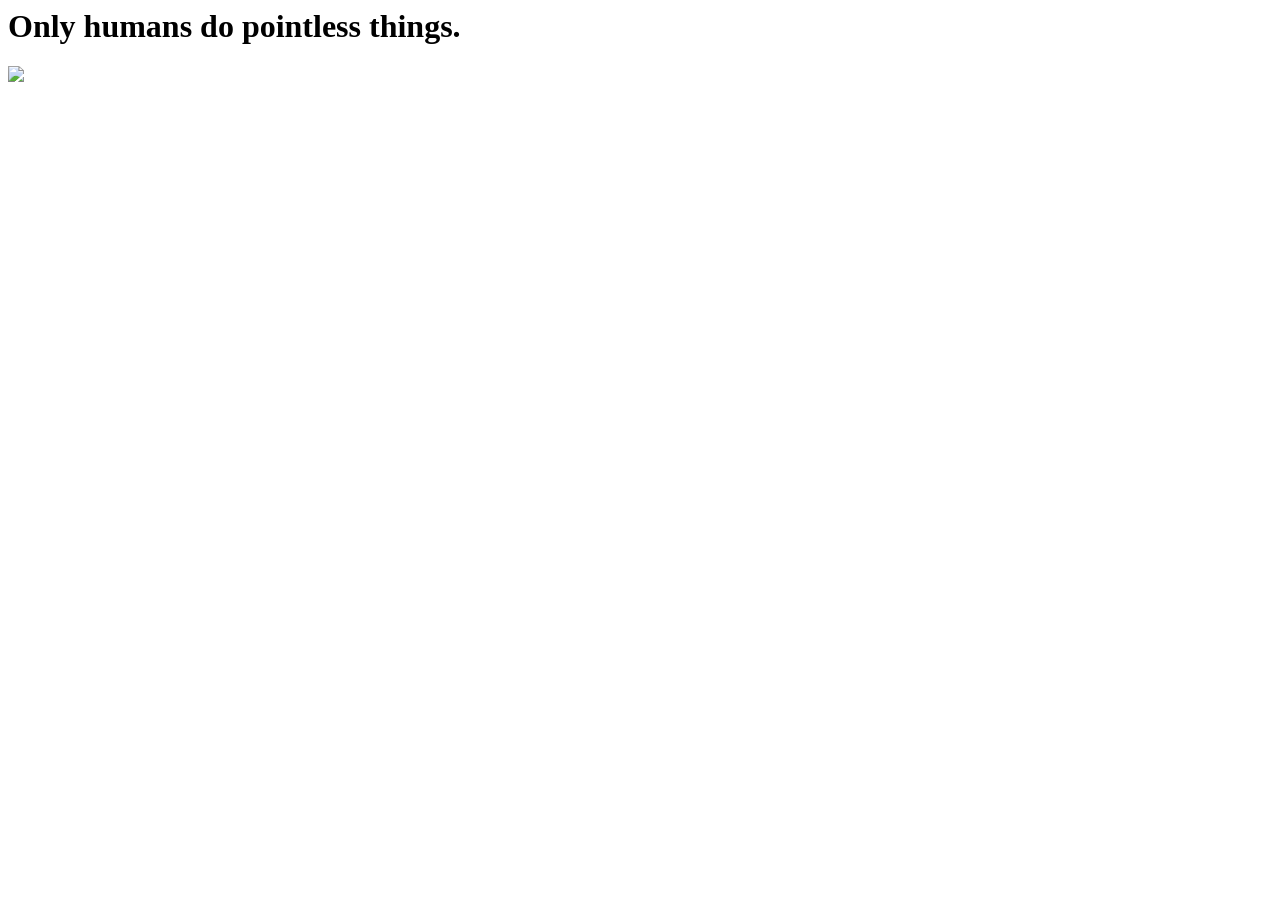
==== haiku-end.html @ 05bbc4f1 "Saving changes." ====
<html lang="en">
<head>
    <meta charset="UTF-8">
    <meta name="viewport" content="width=device-width, initial-scale=1.0">
    <title>Document</title>
        <link rel="stylesheet" href="styles.css">

</head>
<body id="haiku-end">
    <h1 id="prime-title">Only humans do pointless things.</h1>

    <!--HAIKU RESTART BUTTON-->
    <a href="index.html">
        <img src="img/place-holder-img-replace">
    </a>

    
</body>
</html>
---- styles.css ----
@font-face {
    font-family: prime-title;
    src: url(fonts/TitanOne-Regular.ttf);
}

@font-face {
    font-family: content-title;
    src: url(fonts/LexendDeca-VariableFont_wght.ttf);
}

@font-face {
    font-family: content-title;
    src: url(fonts/);
}



#index {
    
}

.page-titles {
    font-family: prime-title;
}

#home-title {
    font-size: 60px;
}

#content-font {
    font-family: content-title;
}

#haiku-end {
    background: linear-gradient(#C2FBFF);
}

#prompt-page {
    margin: 0;
    min-height: 100vh;
    background-image: url("img/prompt-bckg.png");
    background-size: cover;
    background-position: center;
    background-repeat: no-repeat;
}

.prompt-overlay {
    min-height: 100vh;
    display: flex;
    flex-direction: column;
    justify-content: center;
    align-items: flex-start;
    gap: 13px;
    padding: 20px;
}

.image-btn {
    padding: 0;
    border: 0;
    background: transparent;
    cursor: pointer;
}

.bottom-right-section {
    margin-top: 40px;
    margin-left: auto;
    display: flex;
    flex-direction: column;
    align-items: center;
    gap: 13px;
}
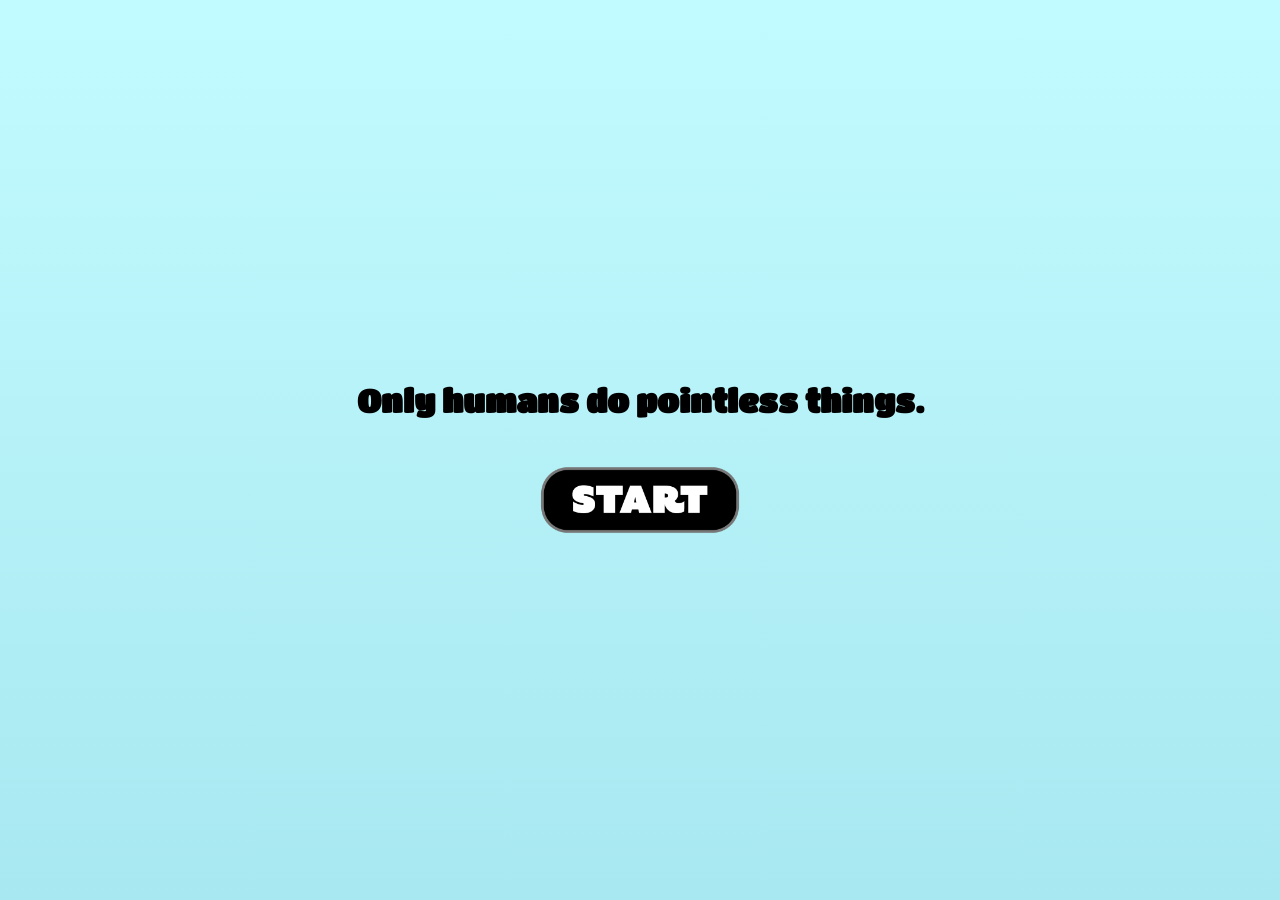
==== commit e52361fb: "Made lots of little tweaks and edits to website pages, did more vibecoding to link the pages togethe" ====
--- a/haiku-end.html
+++ b/haiku-end.html
@@ -1,3 +1,4 @@
+<!DOCTYPE html>
 <html lang="en">
 <head>
     <meta charset="UTF-8">
@@ -7,13 +8,93 @@
 
 </head>
 <body id="haiku-end">
-    <h1 id="prime-title">Only humans do pointless things.</h1>
 
-    <!--HAIKU RESTART BUTTON-->
-    <a href="index.html">
-        <img src="img/place-holder-img-replace">
-    </a>
+    <div id="floating-poems-root" class="floating-poems-root" aria-hidden="true"></div>
 
-    
+    <main class="end-container">
+        <h1 class="page-titles" id="end-title">Only humans do pointless things.</h1>
+
+        <!--HAIKU RESTART BUTTON-->
+        <!--HAIKU RESTART BUTTON-->
+        <a href="index.html">
+            <img src="img/start-button.png" alt="Restart the haiku process" width="200px">
+        </a>
+    </main>
+
+    <script>
+        (function () {
+            const STORAGE_KEY = 'haikuSubmissions';
+            const MAX_VISIBLE = 6;
+            const ROTATE_MS = 22000;
+
+            function loadPoems() {
+                try {
+                    const raw = localStorage.getItem(STORAGE_KEY);
+                    if (!raw) return [];
+                    const data = JSON.parse(raw);
+                    if (!Array.isArray(data)) return [];
+                    return data
+                        .map((item) => (typeof item === 'string' ? { text: item } : item))
+                        .filter((item) => item && typeof item.text === 'string' && item.text.trim());
+                } catch {
+                    return [];
+                }
+            }
+
+            function shuffle(arr) {
+                const a = arr.slice();
+                for (let i = a.length - 1; i > 0; i--) {
+                    const j = Math.floor(Math.random() * (i + 1));
+                    [a[i], a[j]] = [a[j], a[i]];
+                }
+                return a;
+            }
+
+            function pickSix(poems) {
+                if (poems.length <= MAX_VISIBLE) return poems.map((p) => p.text.trim());
+                return shuffle(poems)
+                    .slice(0, MAX_VISIBLE)
+                    .map((p) => p.text.trim());
+            }
+
+            function renderFloating(root, texts) {
+                root.innerHTML = '';
+                texts.forEach((text, i) => {
+                    const el = document.createElement('div');
+                    el.className = 'floating-poem';
+                    el.textContent = text;
+
+                    const left = 5 + ((i * 17 + Math.random() * 12) % 78);
+                    const top = 8 + ((i * 23 + Math.random() * 15) % 72);
+                    el.style.left = left + '%';
+                    el.style.top = top + '%';
+
+                    const duration = 16 + Math.random() * 14;
+                    const delay = -Math.random() * duration;
+                    el.style.animationDuration = duration + 's';
+                    el.style.animationDelay = delay + 's';
+
+                    const opacity = 0.28 + Math.random() * 0.22;
+                    el.style.opacity = String(opacity);
+
+                    root.appendChild(el);
+                });
+            }
+
+            const root = document.getElementById('floating-poems-root');
+            let pool = loadPoems();
+
+            function tick() {
+                pool = loadPoems();
+                const texts = pickSix(pool);
+                renderFloating(root, texts);
+            }
+
+            tick();
+            if (pool.length > MAX_VISIBLE) {
+                setInterval(tick, ROTATE_MS);
+            }
+        })();
+    </script>
 </body>
 </html>
--- a/styles.css
+++ b/styles.css
@@ -27,31 +27,99 @@
     font-size: 60px;
 }
 
-#content-font {
-    font-family: content-title;
+#prompt-title {
+    font-size: 50px;
+}
+
+.content-font {
+    font-family: content-title;
+}
+
+#new-prompt {
+    font-size: 9px;
 }
 
 #haiku-end {
-    background: linear-gradient(#C2FBFF);
-}
-
-#prompt-page {
+    position: relative;
     margin: 0;
     min-height: 100vh;
-    background-image: url("img/prompt-bckg.png");
+    overflow-x: hidden;
+    background: linear-gradient(#C2FBFF, #a8e8f0);
+}
+
+/* Floating community haikus (behind main content) */
+.floating-poems-root {
+    position: fixed;
+    inset: 0;
+    z-index: 0;
+    pointer-events: none;
+    overflow: hidden;
+}
+
+.floating-poem {
+    position: absolute;
+    max-width: min(14rem, 38vw);
+    font-family: content-title, system-ui, sans-serif;
+    font-size: clamp(0.8rem, 1.9vw, 1.05rem);
+    line-height: 1.45;
+    white-space: pre-line;
+    color: rgba(30, 50, 60, 0.95);
+    text-shadow: 0 0 20px rgba(255, 255, 255, 0.85);
+    transform-origin: center center;
+    animation-name: float-drift;
+    animation-timing-function: ease-in-out;
+    animation-iteration-count: infinite;
+    animation-direction: alternate;
+    will-change: transform;
+}
+
+@keyframes float-drift {
+    0% {
+        transform: translate(0, 0) rotate(-1deg);
+    }
+    33% {
+        transform: translate(2.5vw, -3vh) rotate(1.2deg);
+    }
+    66% {
+        transform: translate(-2vw, 2vh) rotate(-0.8deg);
+    }
+    100% {
+        transform: translate(1.5vw, 1vh) rotate(0.5deg);
+    }
+}
+
+.end-container {
+    position: relative;
+    z-index: 1;
+    min-height: 100vh;
+    display: flex;
+    flex-direction: column;
+    align-items: center;
+    justify-content: center;
+    gap: 1.5rem;
+    padding: 2rem 1.25rem;
+    box-sizing: border-box;
+}
+
+#prompt-page,
+#haiku-entry-page {
+    margin: 0;
+    min-height: 100vh;
     background-size: cover;
     background-position: center;
     background-repeat: no-repeat;
 }
 
 .prompt-overlay {
+    position: relative;
     min-height: 100vh;
     display: flex;
     flex-direction: column;
     justify-content: center;
     align-items: flex-start;
     gap: 13px;
-    padding: 20px;
+    padding: 30px;
+    box-sizing: border-box;
 }
 
 .image-btn {
@@ -62,10 +130,136 @@
 }
 
 .bottom-right-section {
-    margin-top: 40px;
-    margin-left: auto;
+    position: absolute;
+    bottom: 20px;
+    right: 20px;
     display: flex;
     flex-direction: column;
     align-items: center;
     gap: 13px;
+}
+
+#haiku-entry-heading {
+    font-size: 50px;
+    line-height: 1.15;
+    max-width: min(100%, 42rem);
+    margin: 0;
+}
+
+.haiku-topic-line {
+    display: flex;
+    flex-wrap: wrap;
+    align-items: baseline;
+    gap: 0.35em 0.5em;
+}
+
+.haiku-topic-line .haiku-topic-value {
+    font-size: 0.42em;
+    font-weight: normal;
+}
+
+.haiku-entry-narrow {
+    max-width: 780px;
+}
+
+/* Haiku entry: grid keeps text in its own column so the goat + button never overlap */
+.haiku-entry-main.prompt-overlay {
+    display: grid;
+    grid-template-columns: minmax(0, 1fr) auto;
+    align-items: end;
+    align-content: center;
+    column-gap: clamp(1.25rem, 5vw, 3rem);
+    row-gap: 1rem;
+    width: 100%;
+    max-width: 100%;
+    min-height: 100vh;
+}
+
+.haiku-entry-content {
+    grid-column: 1;
+    display: flex;
+    flex-direction: column;
+    align-items: flex-start;
+    gap: 13px;
+    min-width: 0;
+}
+
+.haiku-entry-aside {
+    grid-column: 2;
+    display: flex;
+    flex-direction: column;
+    align-items: center;
+    gap: 13px;
+    justify-self: end;
+    flex-shrink: 0;
+}
+
+.haiku-entry-main .haiku-textarea {
+    margin-bottom: 0;
+}
+
+.goat-img {
+    max-width: 200px;
+    width: 100%;
+    height: auto;
+    display: block;
+}
+
+/* Goat beside text: cap width so it always fits the reserved column */
+.haiku-entry-goat {
+    max-width: min(240px, 42vw);
+}
+
+.haiku-entry-aside .image-btn img {
+    max-width: min(200px, 40vw);
+    width: 100%;
+    height: auto;
+}
+
+@media (max-width: 700px) {
+    .haiku-entry-main.prompt-overlay {
+        grid-template-columns: 1fr;
+        align-items: stretch;
+    }
+
+    .haiku-entry-aside {
+        grid-column: 1;
+        flex-direction: row;
+        flex-wrap: wrap;
+        justify-content: flex-end;
+        align-items: flex-end;
+        width: 100%;
+        padding-top: 0.5rem;
+        border-top: 1px solid rgba(0, 0, 0, 0.08);
+        margin-top: 0.25rem;
+    }
+
+    .haiku-entry-goat {
+        max-width: min(200px, 55vw);
+    }
+}
+
+.haiku-textarea {
+    width: 100%;
+    max-width: 280px;
+    min-height: 280px;
+    resize: vertical;
+    margin-top: 8px;
+    margin-bottom: 12px;
+    padding: 12px;
+    font-size: 16px;
+    line-height: 1.5;
+    font-family: content-title;
+    border-radius: 10px;
+    border: 2px solid rgba(0,0,0,0.2);
+    background: rgba(255,255,255,0.9);
+}
+
+.content-text {
+    font-family: content-title;
+}
+
+#wrong-haiku-page .wrong-haiku-main {
+    padding: 24px 24px 24px 10px;
+    max-width: 40rem;
 }
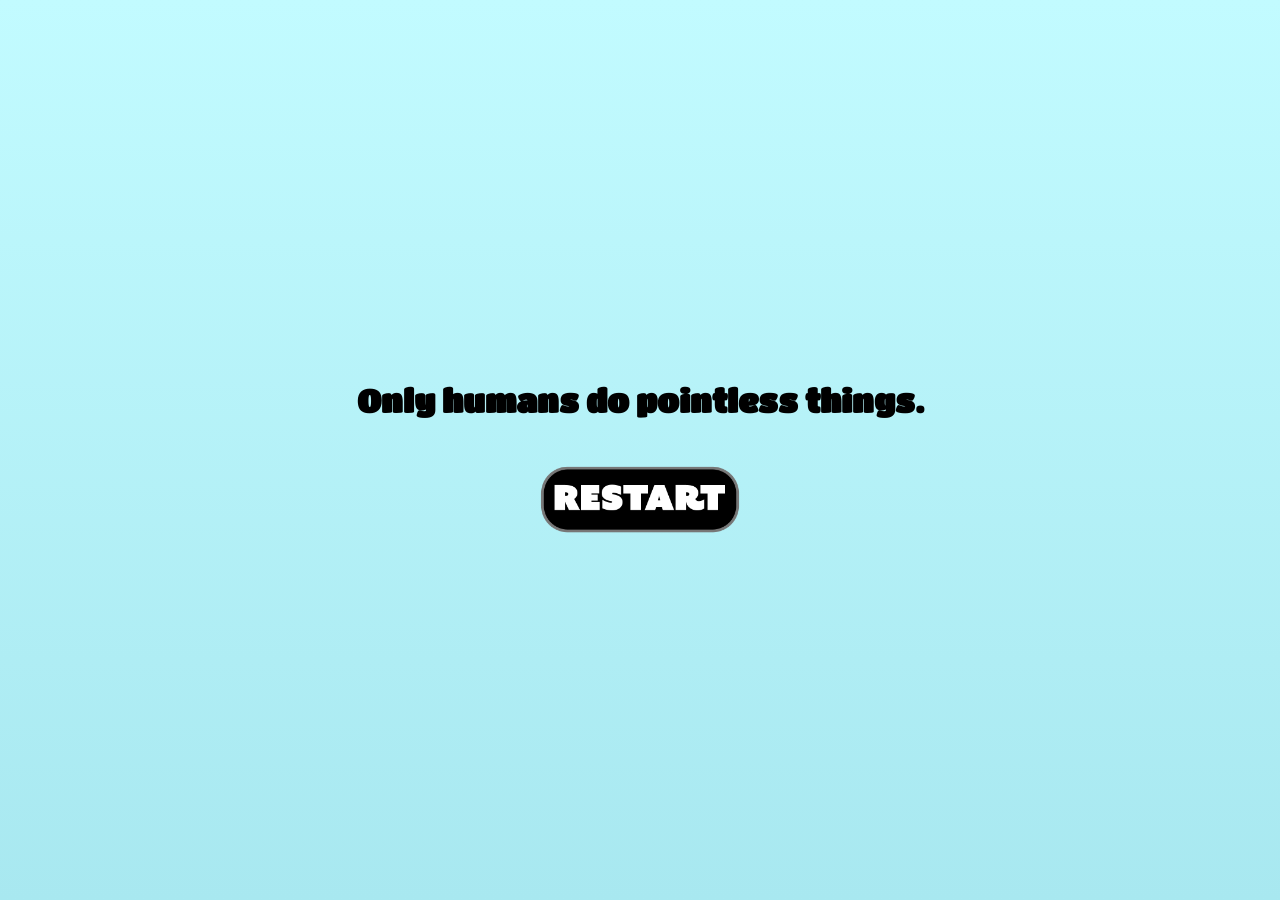
==== commit 9beca9fd: "Changed the graphic for the restart button and adjusted the background for the prompt generation pag" ====
--- a/haiku-end.html
+++ b/haiku-end.html
@@ -15,9 +15,8 @@
         <h1 class="page-titles" id="end-title">Only humans do pointless things.</h1>
 
         <!--HAIKU RESTART BUTTON-->
-        <!--HAIKU RESTART BUTTON-->
         <a href="index.html">
-            <img src="img/start-button.png" alt="Restart the haiku process" width="200px">
+            <img src="img/restart-button.png" alt="Restart the haiku process" width="200px">
         </a>
     </main>
 
--- a/styles.css
+++ b/styles.css
@@ -13,8 +13,6 @@
     src: url(fonts/);
 }
 
-
-
 #index {
     
 }
@@ -47,7 +45,6 @@
     background: linear-gradient(#C2FBFF, #a8e8f0);
 }
 
-/* Floating community haikus (behind main content) */
 .floating-poems-root {
     position: fixed;
     inset: 0;
@@ -103,7 +100,7 @@
 
 #prompt-page,
 #haiku-entry-page {
-    margin: 0;
+    background-image: url('img/prompt-impv-bckg.png');
     min-height: 100vh;
     background-size: cover;
     background-position: center;
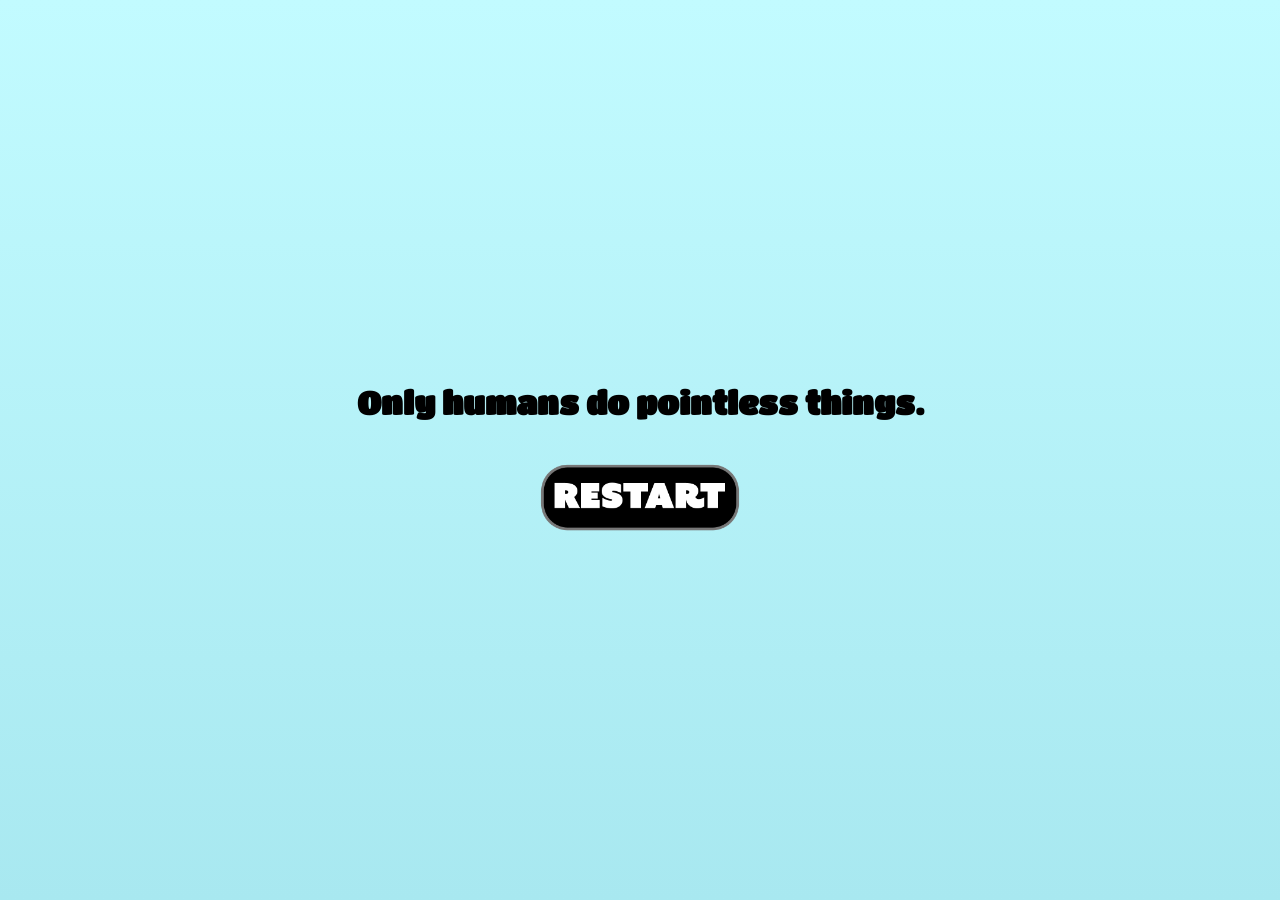
==== commit 834fbf5a: "streamlining changes" ====
--- a/haiku-end.html
+++ b/haiku-end.html
@@ -23,7 +23,7 @@
     <script>
         (function () {
             const STORAGE_KEY = 'haikuSubmissions';
-            const MAX_VISIBLE = 6;
+            const MAX_VISIBLE = 7;
             const ROTATE_MS = 22000;
 
             function loadPoems() {
@@ -49,7 +49,7 @@
                 return a;
             }
 
-            function pickSix(poems) {
+            function pickVisible(poems) {
                 if (poems.length <= MAX_VISIBLE) return poems.map((p) => p.text.trim());
                 return shuffle(poems)
                     .slice(0, MAX_VISIBLE)
@@ -58,13 +58,58 @@
 
             function renderFloating(root, texts) {
                 root.innerHTML = '';
-                texts.forEach((text, i) => {
+                const placed = [];
+
+                function approximateRadiusPercent(text) {
+                    const len = (text || '').trim().length;
+                    // Radius estimate so we can prevent initial overlaps.
+                    // Typical 3-line haikus will land around ~7-12.
+                    const scale = Math.min(len, 90) / 90;
+                    return 7 + scale * 5;
+                }
+
+                texts.forEach((text) => {
                     const el = document.createElement('div');
                     el.className = 'floating-poem';
                     el.textContent = text;
 
-                    const left = 5 + ((i * 17 + Math.random() * 12) % 78);
-                    const top = 8 + ((i * 23 + Math.random() * 15) % 72);
+                    // Place poems outside a "bubble" around the center of the screen.
+                    // Center is (50, 50) in percent coordinates; bubble radius ~18%.
+                    const centerX = 50;
+                    const centerY = 50;
+                    const bubbleRadius = 18;
+
+                    const radius = approximateRadiusPercent(text);
+                    let left = 8;
+                    let top = 10;
+
+                    for (let attempt = 0; attempt < 70; attempt++) {
+                        // Keep away from edges a bit so text doesn't get clipped.
+                        left = 8 + Math.random() * 84;  // 8-92%
+                        top = 6 + Math.random() * 88;   // 6-94%
+
+                        // Keep outside the center bubble (expanded by our poem size estimate).
+                        const dx = left - centerX;
+                        const dy = top - centerY;
+                        const dist = Math.sqrt(dx * dx + dy * dy);
+                        if (dist < (bubbleRadius + radius * 0.25)) continue;
+
+                        // Prevent overlap with previously placed poems.
+                        let overlaps = false;
+                        for (const p of placed) {
+                            const ddx = left - p.left;
+                            const ddy = top - p.top;
+                            const d = Math.sqrt(ddx * ddx + ddy * ddy);
+                            if (d < (radius + p.radius + 2.5)) {
+                                overlaps = true;
+                                break;
+                            }
+                        }
+                        if (overlaps) continue;
+
+                        break;
+                    }
+
                     el.style.left = left + '%';
                     el.style.top = top + '%';
 
@@ -73,9 +118,9 @@
                     el.style.animationDuration = duration + 's';
                     el.style.animationDelay = delay + 's';
 
-                    const opacity = 0.28 + Math.random() * 0.22;
-                    el.style.opacity = String(opacity);
+                    el.style.opacity = '1';
 
+                    placed.push({ left, top, radius });
                     root.appendChild(el);
                 });
             }
@@ -85,7 +130,7 @@
 
             function tick() {
                 pool = loadPoems();
-                const texts = pickSix(pool);
+                const texts = pickVisible(pool);
                 renderFloating(root, texts);
             }
 
--- a/styles.css
+++ b/styles.css
@@ -13,9 +13,7 @@
     src: url(fonts/);
 }
 
-#index {
-    
-}
+
 
 .page-titles {
     font-family: prime-title;
@@ -45,6 +43,7 @@
     background: linear-gradient(#C2FBFF, #a8e8f0);
 }
 
+/* Floating community haikus (behind main content) */
 .floating-poems-root {
     position: fixed;
     inset: 0;
@@ -55,13 +54,13 @@
 
 .floating-poem {
     position: absolute;
-    max-width: min(14rem, 38vw);
+    max-width: min(12rem, 30vw);
     font-family: content-title, system-ui, sans-serif;
-    font-size: clamp(0.8rem, 1.9vw, 1.05rem);
+    font-size: clamp(0.75rem, 1.5vw, 0.95rem);
     line-height: 1.45;
     white-space: pre-line;
-    color: rgba(30, 50, 60, 0.95);
-    text-shadow: 0 0 20px rgba(255, 255, 255, 0.85);
+    color: rgba(30, 50, 60, 1);
+    text-shadow: 0 0 10px rgba(255, 255, 255, 0.35);
     transform-origin: center center;
     animation-name: float-drift;
     animation-timing-function: ease-in-out;
@@ -72,16 +71,16 @@
 
 @keyframes float-drift {
     0% {
-        transform: translate(0, 0) rotate(-1deg);
+        transform: translate(0, 0) rotate(-0.8deg);
     }
     33% {
-        transform: translate(2.5vw, -3vh) rotate(1.2deg);
+        transform: translate(1vw, -1.5vh) rotate(0.6deg);
     }
     66% {
-        transform: translate(-2vw, 2vh) rotate(-0.8deg);
+        transform: translate(-0.8vw, 1vh) rotate(-0.5deg);
     }
     100% {
-        transform: translate(1.5vw, 1vh) rotate(0.5deg);
+        transform: translate(0.8vw, 0.9vh) rotate(0.4deg);
     }
 }
 
@@ -93,14 +92,20 @@
     flex-direction: column;
     align-items: center;
     justify-content: center;
-    gap: 1.5rem;
-    padding: 2rem 1.25rem;
-    box-sizing: border-box;
+    gap: 20px;
+}
+
+.content-font {
+    font-family: content-title;
+}
+
+#new-prompt {
+    font-size: 10px;
 }
 
 #prompt-page,
 #haiku-entry-page {
-    background-image: url('img/prompt-impv-bckg.png');
+    margin: 0;
     min-height: 100vh;
     background-size: cover;
     background-position: center;
@@ -196,15 +201,13 @@
 }
 
 .goat-img {
-    max-width: 200px;
-    width: 100%;
+    max-width: 500px;
     height: auto;
     display: block;
 }
 
-/* Goat beside text: cap width so it always fits the reserved column */
 .haiku-entry-goat {
-    max-width: min(240px, 42vw);
+    max-width: 600px;
 }
 
 .haiku-entry-aside .image-btn img {
@@ -248,7 +251,6 @@
     line-height: 1.5;
     font-family: content-title;
     border-radius: 10px;
-    border: 2px solid rgba(0,0,0,0.2);
     background: rgba(255,255,255,0.9);
 }
 
@@ -256,7 +258,7 @@
     font-family: content-title;
 }
 
-#wrong-haiku-page .wrong-haiku-main {
+#wrong-haiku .wrong-haiku-main {
     padding: 24px 24px 24px 10px;
     max-width: 40rem;
 }
